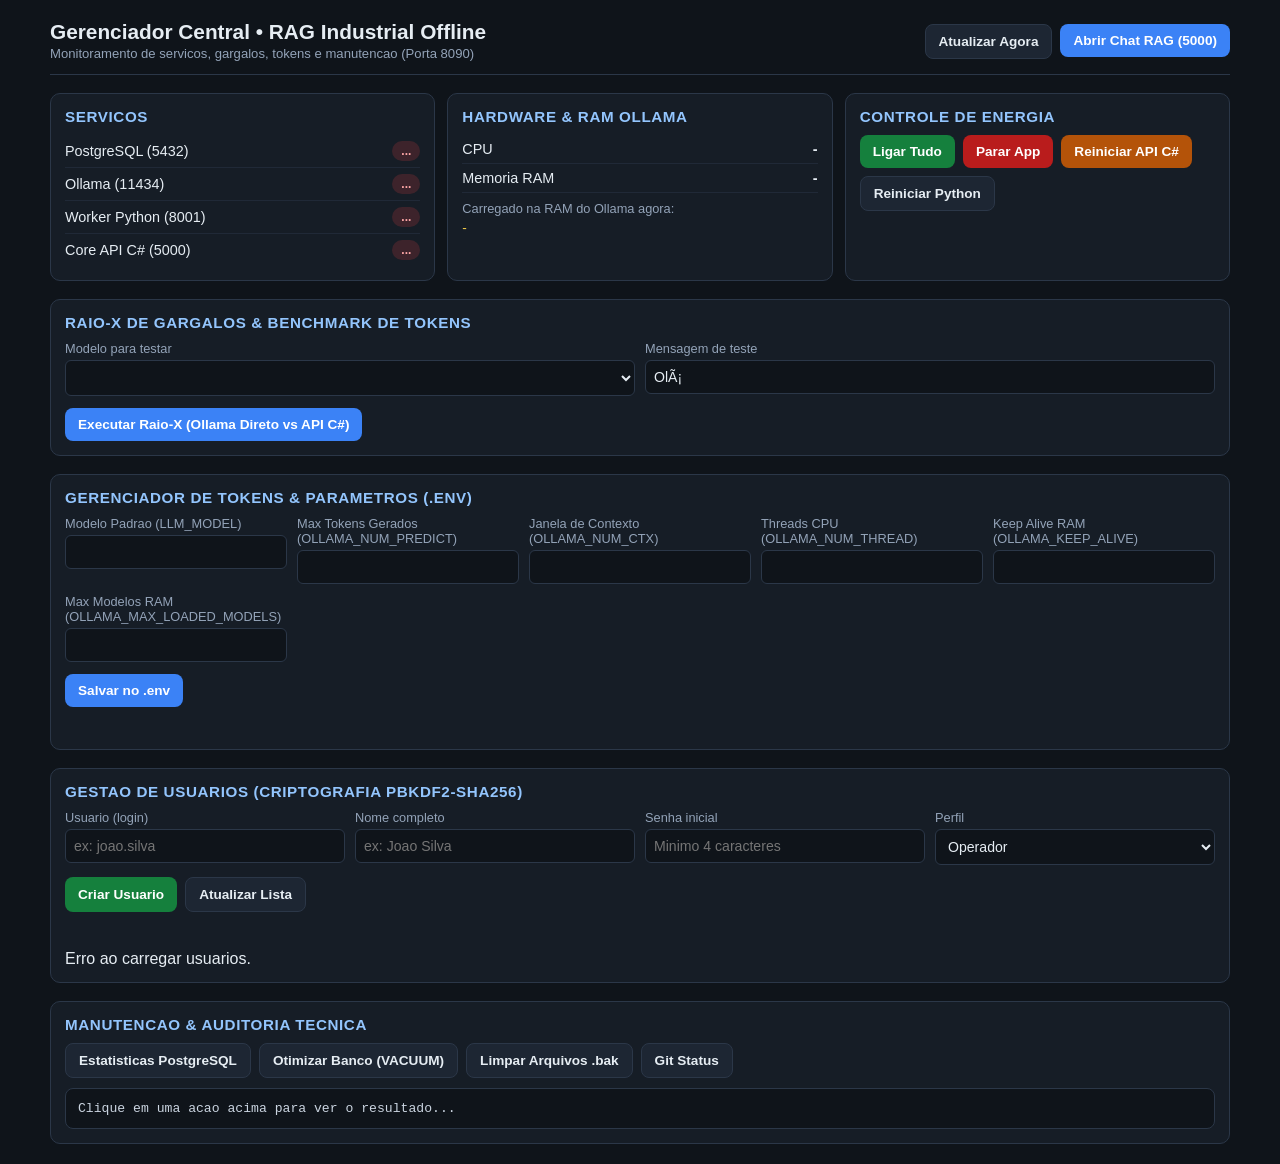
==== rag-manager-web/index.html @ 28e43dc7 "feat: Agentic RAG (Tool Calling), login PBKDF2-SHA256, gestao de usuarios no manager e UI Gemini" ====
<!DOCTYPE html>
<html lang="pt-BR">
<head>
  <meta charset="UTF-8" />
  <meta name="viewport" content="width=device-width, initial-scale=1.0" />
  <title>Gerenciador Central â€¢ RAG Industrial</title>
  <style>
    :root { --bg:#0f141a; --panel:#161d26; --alt:#1d2633; --border:#2b3748; --text:#e6edf3; --muted:#93a3b8; --accent:#3b82f6; --ok:#22c55e; --warn:#f59e0b; --err:#ef4444; }
    * { box-sizing: border-box; }
    body { margin:0; font-family: -apple-system, BlinkMacSystemFont, "Segoe UI", Roboto, sans-serif; background:var(--bg); color:var(--text); padding:20px; }
    .container { max-width: 1180px; margin: 0 auto; display: flex; flex-direction: column; gap: 18px; }
    header { display:flex; justify-content:space-between; align-items:center; flex-wrap:wrap; gap:10px; border-bottom:1px solid var(--border); padding-bottom:12px; }
    header h1 { margin:0; font-size:1.3rem; }
    .grid { display:grid; grid-template-columns: repeat(auto-fit, minmax(230px, 1fr)); gap:12px; }
    .card { background:var(--panel); border:1px solid var(--border); border-radius:10px; padding:14px; }
    .card h2 { margin:0 0 10px; font-size:0.95rem; color:#93c5fd; text-transform:uppercase; letter-spacing:0.04em; }
    .status-row { display:flex; justify-content:space-between; align-items:center; padding:6px 0; border-bottom:1px solid rgba(43,55,72,0.5); font-size:0.9rem; }
    .status-row:last-child { border-bottom:none; }
    .badge { padding:3px 9px; border-radius:999px; font-size:0.75rem; font-weight:700; }
    .badge.on { background:rgba(34,197,94,0.18); color:#86efac; }
    .badge.off { background:rgba(239,68,68,0.18); color:#fca5a5; }
    .btn-row { display:flex; flex-wrap:wrap; gap:8px; }
    button { border:none; border-radius:8px; padding:9px 13px; cursor:pointer; font-weight:600; font-size:0.85rem; }
    .btn-primary { background:var(--accent); color:#fff; }
    .btn-ok { background:#15803d; color:#fff; }
    .btn-warn { background:#b45309; color:#fff; }
    .btn-err { background:#b91c1c; color:#fff; }
    .btn-sec { background:var(--alt); color:var(--text); border:1px solid var(--border); }
    button:disabled { opacity:0.5; cursor:not-allowed; }
    .form-grid { display:grid; grid-template-columns: repeat(auto-fit, minmax(190px, 1fr)); gap:10px; margin-bottom:12px; }
    label { display:flex; flex-direction:column; gap:4px; font-size:0.8rem; color:var(--muted); }
    input, select { background:var(--bg); color:var(--text); border:1px solid var(--border); border-radius:6px; padding:8px; font-size:0.88rem; }
    pre { background:var(--bg); border:1px solid var(--border); border-radius:8px; padding:12px; overflow:auto; font-size:0.82rem; color:#cbd5e1; white-space:pre-wrap; margin:10px 0 0; }
    .diag-item { padding:8px 10px; border-left:3px solid var(--warn); background:rgba(245,158,11,0.1); border-radius:4px; margin-top:6px; font-size:0.86rem; }
    .diag-ok { border-left-color:var(--ok); background:rgba(34,197,94,0.1); }
    .toast { font-size:0.85rem; color:#86efac; margin-top:8px; min-height:20px; }
  </style>
</head>
<body>
  <div class="container">
    <header>
      <div>
        <h1>Gerenciador Central &bull; RAG Industrial Offline</h1>
        <span style="font-size:0.82rem;color:var(--muted)">Monitoramento de servicos, gargalos, tokens e manutencao (Porta 8090)</span>
      </div>
      <div class="btn-row">
        <button class="btn-sec" onclick="loadStatus()">Atualizar Agora</button>
        <a href="http://localhost:5000" target="_blank"><button class="btn-primary" type="button">Abrir Chat RAG (5000)</button></a>
      </div>
    </header>

    <div class="grid">
      <div class="card">
        <h2>Servicos</h2>
        <div class="status-row"><span>PostgreSQL (5432)</span><span id="st-pg" class="badge off">...</span></div>
        <div class="status-row"><span>Ollama (11434)</span><span id="st-ol" class="badge off">...</span></div>
        <div class="status-row"><span>Worker Python (8001)</span><span id="st-py" class="badge off">...</span></div>
        <div class="status-row"><span>Core API C# (5000)</span><span id="st-api" class="badge off">...</span></div>
      </div>

      <div class="card">
        <h2>Hardware &amp; RAM Ollama</h2>
        <div class="status-row"><span>CPU</span><strong id="hw-cpu">-</strong></div>
        <div class="status-row"><span>Memoria RAM</span><strong id="hw-ram">-</strong></div>
        <div style="margin-top:8px;font-size:0.8rem;color:var(--muted)">Carregado na RAM do Ollama agora:</div>
        <div id="ol-loaded" style="margin-top:4px;font-size:0.85rem;color:#fcd34d">-</div>
      </div>

      <div class="card">
        <h2>Controle de Energia</h2>
        <div class="btn-row">
          <button class="btn-ok" onclick="control('start_all')">Ligar Tudo</button>
          <button class="btn-err" onclick="control('stop_app')">Parar App</button>
          <button class="btn-warn" onclick="control('restart_api')">Reiniciar API C#</button>
          <button class="btn-sec" onclick="control('restart_python')">Reiniciar Python</button>
        </div>
        <div id="ctrl-msg" class="toast"></div>
      </div>
    </div>

    <div class="card">
      <h2>Raio-X de Gargalos &amp; Benchmark de Tokens</h2>
      <div class="form-grid">
        <label>Modelo para testar
          <select id="bench-model"></select>
        </label>
        <label>Mensagem de teste
          <input id="bench-prompt" value="OlÃ¡" />
        </label>
      </div>
      <button id="btn-bench" class="btn-primary" onclick="runBenchmark()">Executar Raio-X (Ollama Direto vs API C#)</button>
      <div id="bench-result"></div>
    </div>

    <div class="card">
      <h2>Gerenciador de Tokens &amp; Parametros (.env)</h2>
      <div class="form-grid">
        <label>Modelo Padrao (LLM_MODEL)<input id="env-LLM_MODEL" /></label>
        <label>Max Tokens Gerados (OLLAMA_NUM_PREDICT)<input id="env-OLLAMA_NUM_PREDICT" type="number" /></label>
        <label>Janela de Contexto (OLLAMA_NUM_CTX)<input id="env-OLLAMA_NUM_CTX" type="number" /></label>
        <label>Threads CPU (OLLAMA_NUM_THREAD)<input id="env-OLLAMA_NUM_THREAD" type="number" /></label>
        <label>Keep Alive RAM (OLLAMA_KEEP_ALIVE)<input id="env-OLLAMA_KEEP_ALIVE" /></label>
        <label>Max Modelos RAM (OLLAMA_MAX_LOADED_MODELS)<input id="env-OLLAMA_MAX_LOADED_MODELS" type="number" /></label>
      </div>
      <button class="btn-primary" onclick="saveEnv()">Salvar no .env</button>
      <div id="env-msg" class="toast"></div>
    </div>

        <div class="card">
      <h2>Gestao de Usuarios (Criptografia PBKDF2-SHA256)</h2>
      <div class="form-grid">
        <label>Usuario (login)<input id="u-user" placeholder="ex: joao.silva" /></label>
        <label>Nome completo<input id="u-nome" placeholder="ex: Joao Silva" /></label>
        <label>Senha inicial<input id="u-pass" type="password" placeholder="Minimo 4 caracteres" /></label>
        <label>Perfil<select id="u-perfil"><option value="operador">Operador</option><option value="admin">Administrador</option></select></label>
      </div>
      <div class="btn-row">
        <button class="btn-ok" onclick="createUser()">Criar Usuario</button>
        <button class="btn-sec" onclick="loadUsers()">Atualizar Lista</button>
      </div>
      <div id="u-msg" class="toast"></div>
      <div id="users-list" style="margin-top:10px"></div>
    </div>
    <div class="card">
      <h2>Manutencao &amp; Auditoria Tecnica</h2>
      <div class="btn-row">
        <button class="btn-sec" onclick="runMaint('db_stats')">Estatisticas PostgreSQL</button>
        <button class="btn-sec" onclick="runMaint('vacuum')">Otimizar Banco (VACUUM)</button>
        <button class="btn-sec" onclick="runMaint('clean_bak')">Limpar Arquivos .bak</button>
        <button class="btn-sec" onclick="runMaint('git_status')">Git Status</button>
      </div>
      <pre id="maint-out">Clique em uma acao acima para ver o resultado...</pre>
    </div>
  </div>

  <script>
    let envLoaded = false;

    function setBadge(id, ok) {
      const el = document.getElementById(id);
      el.textContent = ok ? "ONLINE" : "OFFLINE";
      el.className = "badge " + (ok ? "on" : "off");
    }

    async function loadStatus() {
      try {
        const res = await fetch("/api/status");
        const d = await res.json();
        setBadge("st-pg", d.services.postgres);
        setBadge("st-ol", d.services.ollama);
        setBadge("st-py", d.services.python_worker);
        setBadge("st-api", d.services.core_api);

        document.getElementById("hw-cpu").textContent = d.system.cpu_percent !== null ? d.system.cpu_percent + "%" : "N/D";
        document.getElementById("hw-ram").textContent = d.system.ram_total_gb !== null
          ? `${d.system.ram_used_gb} / ${d.system.ram_total_gb} GB (${d.system.ram_percent}%)` : "N/D";

        document.getElementById("ol-loaded").textContent = d.ollama_loaded.length
          ? d.ollama_loaded.map(m => `${m.name} (${m.size_gb} GB)`).join(", ")
          : "Nenhum modelo na RAM (cold start na proxima consulta)";

        const sel = document.getElementById("bench-model");
        if (sel.options.length === 0 && d.ollama_installed.length) {
          sel.innerHTML = d.ollama_installed.map(m => `<option value="${m.name}">${m.name} (${m.size_gb} GB)</option>`).join("");
          sel.value = d.env.LLM_MODEL || d.ollama_installed[0].name;
        }

        if (!envLoaded) {
          ["LLM_MODEL","OLLAMA_NUM_PREDICT","OLLAMA_NUM_CTX","OLLAMA_NUM_THREAD","OLLAMA_KEEP_ALIVE","OLLAMA_MAX_LOADED_MODELS"]
            .forEach(k => { const inp = document.getElementById("env-" + k); if (inp) inp.value = d.env[k] || ""; });
          envLoaded = true;
        }
      } catch (e) { console.error(e); }
    }

    async function control(action) {
      document.getElementById("ctrl-msg").textContent = "Executando...";
      const res = await fetch("/api/control/" + action, { method: "POST" });
      const d = await res.json();
      document.getElementById("ctrl-msg").textContent = d.message || "Concluido";
      setTimeout(loadStatus, 1500);
    }

    async function saveEnv() {
      const keys = ["LLM_MODEL","OLLAMA_NUM_PREDICT","OLLAMA_NUM_CTX","OLLAMA_NUM_THREAD","OLLAMA_KEEP_ALIVE","OLLAMA_MAX_LOADED_MODELS"];
      const values = {};
      keys.forEach(k => values[k] = document.getElementById("env-" + k).value);
      const res = await fetch("/api/env", {
        method: "POST", headers: {"Content-Type":"application/json"},
        body: JSON.stringify({ values })
      });
      const d = await res.json();
      document.getElementById("env-msg").textContent = d.message;
    }

    async function runBenchmark() {
      const btn = document.getElementById("btn-bench");
      const box = document.getElementById("bench-result");
      btn.disabled = true;
      box.innerHTML = "<pre>Executando teste no Ollama e na Core API C#... aguarde...</pre>";
      try {
        const res = await fetch("/api/benchmark", {
          method: "POST", headers: {"Content-Type":"application/json"},
          body: JSON.stringify({
            modelo: document.getElementById("bench-model").value,
            prompt: document.getElementById("bench-prompt").value
          })
        });
        const d = await res.json();
        if (!res.ok) throw new Error(d.detail || "Erro");
        const o = d.ollama;
        const diags = d.diagnostico.map(msg =>
          `<div class="diag-item ${msg.startsWith('Desempenho') ? 'diag-ok' : ''}">${msg}</div>`
        ).join("");
        box.innerHTML = `
          <pre>Modelo: ${d.modelo}
Carga na RAM (load_duration) : ${o.load_s}s
Avaliacao Prompt             : ${o.prompt_eval_s}s (${o.in_tokens} tokens)
Geracao Resposta             : ${o.eval_s}s (${o.out_tokens} tokens -> ${o.tokens_per_sec} tok/s)
Total Ollama Direto          : ${o.total_s}s
Total Core API C# (/api/chat): ${d.core_api_total_s !== null ? d.core_api_total_s + "s" : "API C# Offline"}
Resposta: "${d.resposta}"</pre>
          ${diags}
        `;
        loadStatus();
    async function loadUsers() {
      const box = document.getElementById("users-list");
      try {
        const res = await fetch("/api/users");
        const users = await res.json();
        box.innerHTML = users.map(u => `
          <div class="status-row">
            <span><strong>${u.username}</strong> (${u.nome_exibicao}) &bull; <small>${u.perfil}</small></span>
            <div class="btn-row">
              <button class="btn-sec" onclick="resetPass('${u.id}','${u.username}')">Trocar Senha</button>
              <button class="btn-err" onclick="deleteUser('${u.id}','${u.username}')">Excluir</button>
            </div>
          </div>
        `).join("") || "Nenhum usuario cadastrado.";
      } catch { box.textContent = "Erro ao carregar usuarios."; }
    }
    async function createUser() {
      const res = await fetch("/api/users", {
        method: "POST", headers: {"Content-Type":"application/json"},
        body: JSON.stringify({
          username: document.getElementById("u-user").value,
          nome_exibicao: document.getElementById("u-nome").value,
          senha: document.getElementById("u-pass").value,
          perfil: document.getElementById("u-perfil").value
        })
      });
      const d = await res.json();
      document.getElementById("u-msg").textContent = d.message || d.detail;
      if (res.ok) { document.getElementById("u-user").value=""; document.getElementById("u-nome").value=""; document.getElementById("u-pass").value=""; loadUsers(); }
    }
    async function resetPass(id, uname) {
      const p = prompt("Nova senha para " + uname + ":");
      if (!p) return;
      const res = await fetch(`/api/users/${id}/password`, { method: "POST", headers: {"Content-Type":"application/json"}, body: JSON.stringify({ nova_senha: p }) });
      const d = await res.json();
      document.getElementById("u-msg").textContent = d.message || d.detail;
    }
    async function deleteUser(id, uname) {
      if (!confirm("Excluir definitivamente o usuario " + uname + " e todas as suas conversas?")) return;
      await fetch(`/api/users/${id}`, { method: "DELETE" });
      loadUsers();
    }
    loadUsers();
      } catch (e) {
        box.innerHTML = `<pre style="color:#fca5a5">Erro: ${e.message}</pre>`;
      } finally {
        btn.disabled = false;
      }
    }

    async function runMaint(task) {
      const out = document.getElementById("maint-out");
      out.textContent = "Executando...";
      const res = await fetch("/api/maintenance/" + task, { method: "POST" });
      const d = await res.json();
      out.textContent = d.output || "Concluido.";
    }

    loadStatus();
    async function loadUsers() {
      const box = document.getElementById("users-list");
      try {
        const res = await fetch("/api/users");
        const users = await res.json();
        box.innerHTML = users.map(u => `
          <div class="status-row">
            <span><strong>${u.username}</strong> (${u.nome_exibicao}) &bull; <small>${u.perfil}</small></span>
            <div class="btn-row">
              <button class="btn-sec" onclick="resetPass('${u.id}','${u.username}')">Trocar Senha</button>
              <button class="btn-err" onclick="deleteUser('${u.id}','${u.username}')">Excluir</button>
            </div>
          </div>
        `).join("") || "Nenhum usuario cadastrado.";
      } catch { box.textContent = "Erro ao carregar usuarios."; }
    }
    async function createUser() {
      const res = await fetch("/api/users", {
        method: "POST", headers: {"Content-Type":"application/json"},
        body: JSON.stringify({
          username: document.getElementById("u-user").value,
          nome_exibicao: document.getElementById("u-nome").value,
          senha: document.getElementById("u-pass").value,
          perfil: document.getElementById("u-perfil").value
        })
      });
      const d = await res.json();
      document.getElementById("u-msg").textContent = d.message || d.detail;
      if (res.ok) { document.getElementById("u-user").value=""; document.getElementById("u-nome").value=""; document.getElementById("u-pass").value=""; loadUsers(); }
    }
    async function resetPass(id, uname) {
      const p = prompt("Nova senha para " + uname + ":");
      if (!p) return;
      const res = await fetch(`/api/users/${id}/password`, { method: "POST", headers: {"Content-Type":"application/json"}, body: JSON.stringify({ nova_senha: p }) });
      const d = await res.json();
      document.getElementById("u-msg").textContent = d.message || d.detail;
    }
    async function deleteUser(id, uname) {
      if (!confirm("Excluir definitivamente o usuario " + uname + " e todas as suas conversas?")) return;
      await fetch(`/api/users/${id}`, { method: "DELETE" });
      loadUsers();
    }
    loadUsers();
    setInterval(loadStatus, 5000);
  </script>
</body>
</html>
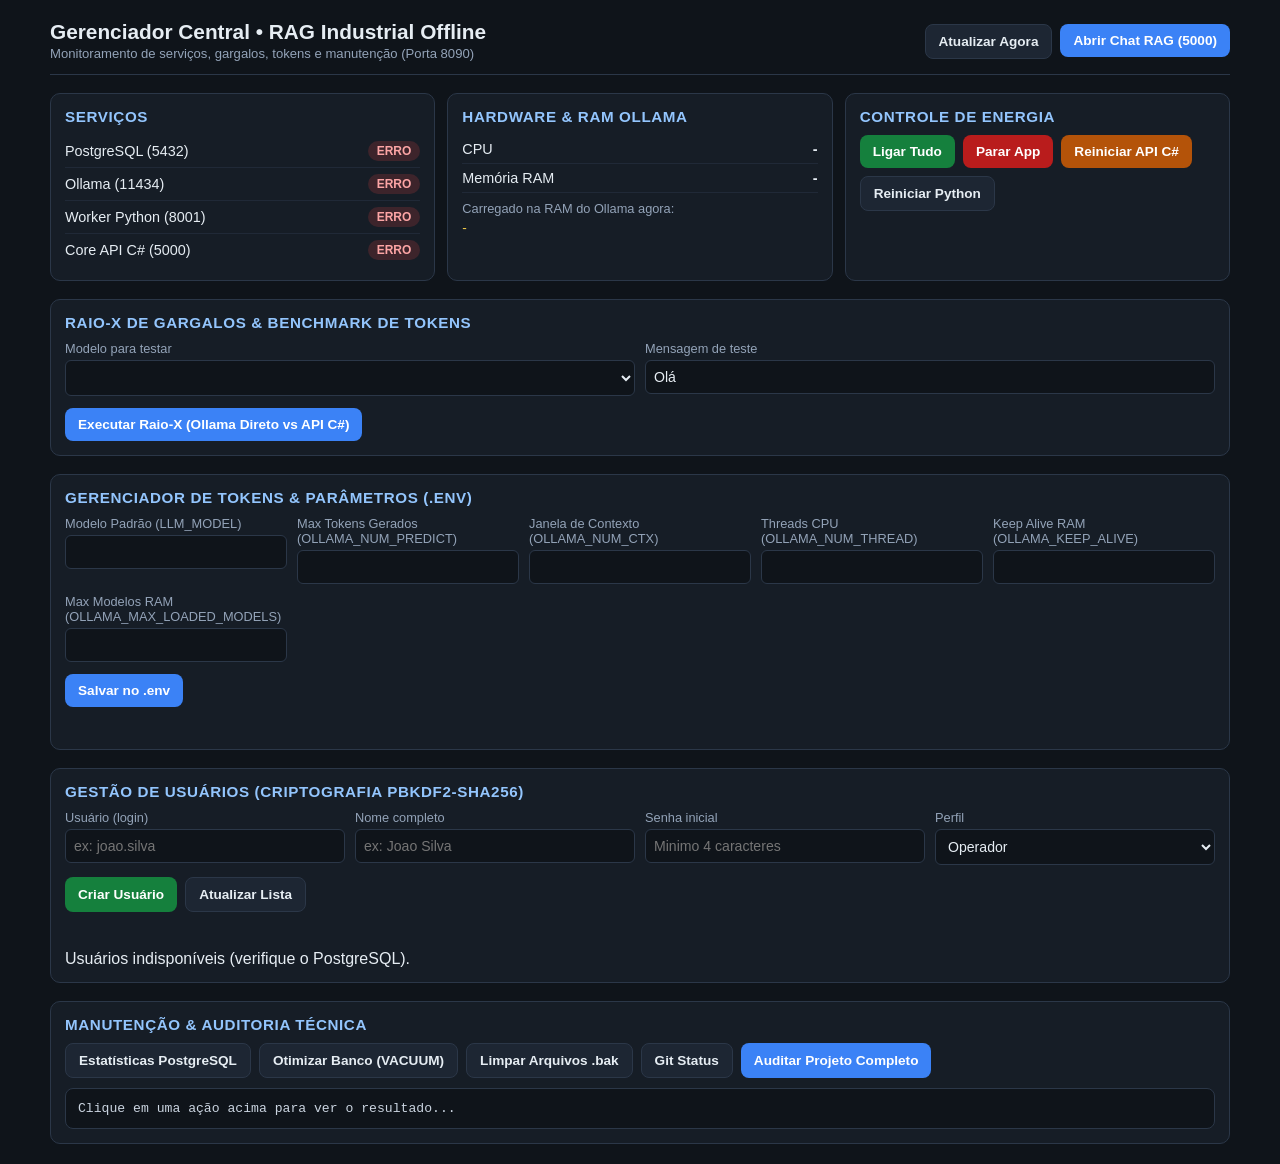
==== commit 23afcb5d: "feat: painel gerenciador (auditoria, benchmark autenticado, gestao de usuarios) e agente RAG" ====
--- a/rag-manager-web/index.html
+++ b/rag-manager-web/index.html
@@ -3,7 +3,7 @@
 <head>
   <meta charset="UTF-8" />
   <meta name="viewport" content="width=device-width, initial-scale=1.0" />
-  <title>Gerenciador Central â€¢ RAG Industrial</title>
+  <title>Gerenciador Central &bull; RAG Industrial</title>
   <style>
     :root { --bg:#0f141a; --panel:#161d26; --alt:#1d2633; --border:#2b3748; --text:#e6edf3; --muted:#93a3b8; --accent:#3b82f6; --ok:#22c55e; --warn:#f59e0b; --err:#ef4444; }
     * { box-sizing: border-box; }
@@ -14,7 +14,7 @@
     .grid { display:grid; grid-template-columns: repeat(auto-fit, minmax(230px, 1fr)); gap:12px; }
     .card { background:var(--panel); border:1px solid var(--border); border-radius:10px; padding:14px; }
     .card h2 { margin:0 0 10px; font-size:0.95rem; color:#93c5fd; text-transform:uppercase; letter-spacing:0.04em; }
-    .status-row { display:flex; justify-content:space-between; align-items:center; padding:6px 0; border-bottom:1px solid rgba(43,55,72,0.5); font-size:0.9rem; }
+    .status-row { display:flex; justify-content:space-between; align-items:center; padding:6px 0; border-bottom:1px solid rgba(43,55,72,0.5); font-size:0.9rem; gap:8px; }
     .status-row:last-child { border-bottom:none; }
     .badge { padding:3px 9px; border-radius:999px; font-size:0.75rem; font-weight:700; }
     .badge.on { background:rgba(34,197,94,0.18); color:#86efac; }
@@ -41,17 +41,17 @@
     <header>
       <div>
         <h1>Gerenciador Central &bull; RAG Industrial Offline</h1>
-        <span style="font-size:0.82rem;color:var(--muted)">Monitoramento de servicos, gargalos, tokens e manutencao (Porta 8090)</span>
+        <span style="font-size:0.82rem;color:var(--muted)">Monitoramento de servi&ccedil;os, gargalos, tokens e manuten&ccedil;&atilde;o (Porta 8090)</span>
       </div>
       <div class="btn-row">
-        <button class="btn-sec" onclick="loadStatus()">Atualizar Agora</button>
+        <button class="btn-sec" type="button" onclick="loadStatus()">Atualizar Agora</button>
         <a href="http://localhost:5000" target="_blank"><button class="btn-primary" type="button">Abrir Chat RAG (5000)</button></a>
       </div>
     </header>
 
     <div class="grid">
       <div class="card">
-        <h2>Servicos</h2>
+        <h2>Servi&ccedil;os</h2>
         <div class="status-row"><span>PostgreSQL (5432)</span><span id="st-pg" class="badge off">...</span></div>
         <div class="status-row"><span>Ollama (11434)</span><span id="st-ol" class="badge off">...</span></div>
         <div class="status-row"><span>Worker Python (8001)</span><span id="st-py" class="badge off">...</span></div>
@@ -61,7 +61,7 @@
       <div class="card">
         <h2>Hardware &amp; RAM Ollama</h2>
         <div class="status-row"><span>CPU</span><strong id="hw-cpu">-</strong></div>
-        <div class="status-row"><span>Memoria RAM</span><strong id="hw-ram">-</strong></div>
+        <div class="status-row"><span>Mem&oacute;ria RAM</span><strong id="hw-ram">-</strong></div>
         <div style="margin-top:8px;font-size:0.8rem;color:var(--muted)">Carregado na RAM do Ollama agora:</div>
         <div id="ol-loaded" style="margin-top:4px;font-size:0.85rem;color:#fcd34d">-</div>
       </div>
@@ -69,10 +69,10 @@
       <div class="card">
         <h2>Controle de Energia</h2>
         <div class="btn-row">
-          <button class="btn-ok" onclick="control('start_all')">Ligar Tudo</button>
-          <button class="btn-err" onclick="control('stop_app')">Parar App</button>
-          <button class="btn-warn" onclick="control('restart_api')">Reiniciar API C#</button>
-          <button class="btn-sec" onclick="control('restart_python')">Reiniciar Python</button>
+          <button class="btn-ok" type="button" onclick="control('start_all')">Ligar Tudo</button>
+          <button class="btn-err" type="button" onclick="control('stop_app')">Parar App</button>
+          <button class="btn-warn" type="button" onclick="control('restart_api')">Reiniciar API C#</button>
+          <button class="btn-sec" type="button" onclick="control('restart_python')">Reiniciar Python</button>
         </div>
         <div id="ctrl-msg" class="toast"></div>
       </div>
@@ -85,51 +85,53 @@
           <select id="bench-model"></select>
         </label>
         <label>Mensagem de teste
-          <input id="bench-prompt" value="OlÃ¡" />
+          <input id="bench-prompt" value="Ol&aacute;" />
         </label>
       </div>
-      <button id="btn-bench" class="btn-primary" onclick="runBenchmark()">Executar Raio-X (Ollama Direto vs API C#)</button>
+      <button id="btn-bench" class="btn-primary" type="button" onclick="runBenchmark()">Executar Raio-X (Ollama Direto vs API C#)</button>
       <div id="bench-result"></div>
     </div>
 
     <div class="card">
-      <h2>Gerenciador de Tokens &amp; Parametros (.env)</h2>
+      <h2>Gerenciador de Tokens &amp; Par&acirc;metros (.env)</h2>
       <div class="form-grid">
-        <label>Modelo Padrao (LLM_MODEL)<input id="env-LLM_MODEL" /></label>
+        <label>Modelo Padr&atilde;o (LLM_MODEL)<input id="env-LLM_MODEL" /></label>
         <label>Max Tokens Gerados (OLLAMA_NUM_PREDICT)<input id="env-OLLAMA_NUM_PREDICT" type="number" /></label>
         <label>Janela de Contexto (OLLAMA_NUM_CTX)<input id="env-OLLAMA_NUM_CTX" type="number" /></label>
         <label>Threads CPU (OLLAMA_NUM_THREAD)<input id="env-OLLAMA_NUM_THREAD" type="number" /></label>
         <label>Keep Alive RAM (OLLAMA_KEEP_ALIVE)<input id="env-OLLAMA_KEEP_ALIVE" /></label>
         <label>Max Modelos RAM (OLLAMA_MAX_LOADED_MODELS)<input id="env-OLLAMA_MAX_LOADED_MODELS" type="number" /></label>
       </div>
-      <button class="btn-primary" onclick="saveEnv()">Salvar no .env</button>
+      <button class="btn-primary" type="button" onclick="saveEnv()">Salvar no .env</button>
       <div id="env-msg" class="toast"></div>
     </div>
 
-        <div class="card">
-      <h2>Gestao de Usuarios (Criptografia PBKDF2-SHA256)</h2>
+    <div class="card">
+      <h2>Gest&atilde;o de Usu&aacute;rios (Criptografia PBKDF2-SHA256)</h2>
       <div class="form-grid">
-        <label>Usuario (login)<input id="u-user" placeholder="ex: joao.silva" /></label>
+        <label>Usu&aacute;rio (login)<input id="u-user" placeholder="ex: joao.silva" /></label>
         <label>Nome completo<input id="u-nome" placeholder="ex: Joao Silva" /></label>
         <label>Senha inicial<input id="u-pass" type="password" placeholder="Minimo 4 caracteres" /></label>
         <label>Perfil<select id="u-perfil"><option value="operador">Operador</option><option value="admin">Administrador</option></select></label>
       </div>
       <div class="btn-row">
-        <button class="btn-ok" onclick="createUser()">Criar Usuario</button>
-        <button class="btn-sec" onclick="loadUsers()">Atualizar Lista</button>
+        <button class="btn-ok" type="button" onclick="createUser()">Criar Usu&aacute;rio</button>
+        <button class="btn-sec" type="button" onclick="loadUsers()">Atualizar Lista</button>
       </div>
       <div id="u-msg" class="toast"></div>
       <div id="users-list" style="margin-top:10px"></div>
     </div>
+
     <div class="card">
-      <h2>Manutencao &amp; Auditoria Tecnica</h2>
+      <h2>Manuten&ccedil;&atilde;o &amp; Auditoria T&eacute;cnica</h2>
       <div class="btn-row">
-        <button class="btn-sec" onclick="runMaint('db_stats')">Estatisticas PostgreSQL</button>
-        <button class="btn-sec" onclick="runMaint('vacuum')">Otimizar Banco (VACUUM)</button>
-        <button class="btn-sec" onclick="runMaint('clean_bak')">Limpar Arquivos .bak</button>
-        <button class="btn-sec" onclick="runMaint('git_status')">Git Status</button>
-      </div>
-      <pre id="maint-out">Clique em uma acao acima para ver o resultado...</pre>
+        <button class="btn-sec" type="button" onclick="runMaint('db_stats')">Estat&iacute;sticas PostgreSQL</button>
+        <button class="btn-sec" type="button" onclick="runMaint('vacuum')">Otimizar Banco (VACUUM)</button>
+        <button class="btn-sec" type="button" onclick="runMaint('clean_bak')">Limpar Arquivos .bak</button>
+        <button class="btn-sec" type="button" onclick="runMaint('git_status')">Git Status</button>
+        <button class="btn-primary" type="button" onclick="runMaint('project_audit')">Auditar Projeto Completo</button>
+      </div>
+      <pre id="maint-out">Clique em uma a&ccedil;&atilde;o acima para ver o resultado...</pre>
     </div>
   </div>
 
@@ -138,6 +140,7 @@
 
     function setBadge(id, ok) {
       const el = document.getElementById(id);
+      if (!el) return;
       el.textContent = ok ? "ONLINE" : "OFFLINE";
       el.className = "badge " + (ok ? "on" : "off");
     }
@@ -145,6 +148,7 @@
     async function loadStatus() {
       try {
         const res = await fetch("/api/status");
+        if (!res.ok) throw new Error("HTTP " + res.status);
         const d = await res.json();
         setBadge("st-pg", d.services.postgres);
         setBadge("st-ol", d.services.ollama);
@@ -157,7 +161,7 @@
 
         document.getElementById("ol-loaded").textContent = d.ollama_loaded.length
           ? d.ollama_loaded.map(m => `${m.name} (${m.size_gb} GB)`).join(", ")
-          : "Nenhum modelo na RAM (cold start na proxima consulta)";
+          : "Nenhum modelo na RAM (cold start na pr\u00f3xima consulta)";
 
         const sel = document.getElementById("bench-model");
         if (sel.options.length === 0 && d.ollama_installed.length) {
@@ -165,19 +169,25 @@
           sel.value = d.env.LLM_MODEL || d.ollama_installed[0].name;
         }
 
-        if (!envLoaded) {
+        if (!envLoaded && d.env) {
           ["LLM_MODEL","OLLAMA_NUM_PREDICT","OLLAMA_NUM_CTX","OLLAMA_NUM_THREAD","OLLAMA_KEEP_ALIVE","OLLAMA_MAX_LOADED_MODELS"]
             .forEach(k => { const inp = document.getElementById("env-" + k); if (inp) inp.value = d.env[k] || ""; });
           envLoaded = true;
         }
-      } catch (e) { console.error(e); }
+      } catch (e) {
+        console.error("Erro em loadStatus:", e);
+        ["st-pg","st-ol","st-py","st-api"].forEach(id => {
+          const el = document.getElementById(id);
+          if (el) { el.textContent = "ERRO"; el.className = "badge off"; }
+        });
+      }
     }
 
     async function control(action) {
       document.getElementById("ctrl-msg").textContent = "Executando...";
       const res = await fetch("/api/control/" + action, { method: "POST" });
       const d = await res.json();
-      document.getElementById("ctrl-msg").textContent = d.message || "Concluido";
+      document.getElementById("ctrl-msg").textContent = d.message || "Conclu\u00eddo";
       setTimeout(loadStatus, 1500);
     }
 
@@ -215,30 +225,51 @@
         box.innerHTML = `
           <pre>Modelo: ${d.modelo}
 Carga na RAM (load_duration) : ${o.load_s}s
-Avaliacao Prompt             : ${o.prompt_eval_s}s (${o.in_tokens} tokens)
-Geracao Resposta             : ${o.eval_s}s (${o.out_tokens} tokens -> ${o.tokens_per_sec} tok/s)
+Avalia&ccedil;&atilde;o Prompt             : ${o.prompt_eval_s}s (${o.in_tokens} tokens)
+Gera&ccedil;&atilde;o Resposta             : ${o.eval_s}s (${o.out_tokens} tokens -> ${o.tokens_per_sec} tok/s)
 Total Ollama Direto          : ${o.total_s}s
 Total Core API C# (/api/chat): ${d.core_api_total_s !== null ? d.core_api_total_s + "s" : "API C# Offline"}
 Resposta: "${d.resposta}"</pre>
           ${diags}
         `;
         loadStatus();
+      } catch (e) {
+        box.innerHTML = `<pre style="color:#fca5a5">Erro: ${e.message}</pre>`;
+      } finally {
+        btn.disabled = false;
+      }
+    }
+
+    async function runMaint(task) {
+      const out = document.getElementById("maint-out");
+      out.textContent = "Executando...";
+      try {
+        const res = await fetch("/api/maintenance/" + task, { method: "POST" });
+        const d = await res.json();
+        out.textContent = d.output || "Conclu\u00eddo.";
+      } catch (e) {
+        out.textContent = "Erro: " + e.message;
+      }
+    }
+
     async function loadUsers() {
       const box = document.getElementById("users-list");
       try {
         const res = await fetch("/api/users");
+        if (!res.ok) throw new Error("HTTP " + res.status);
         const users = await res.json();
         box.innerHTML = users.map(u => `
           <div class="status-row">
             <span><strong>${u.username}</strong> (${u.nome_exibicao}) &bull; <small>${u.perfil}</small></span>
             <div class="btn-row">
-              <button class="btn-sec" onclick="resetPass('${u.id}','${u.username}')">Trocar Senha</button>
-              <button class="btn-err" onclick="deleteUser('${u.id}','${u.username}')">Excluir</button>
+              <button class="btn-sec" type="button" onclick="resetPass('${u.id}','${u.username}')">Trocar Senha</button>
+              <button class="btn-err" type="button" onclick="deleteUser('${u.id}','${u.username}')">Excluir</button>
             </div>
           </div>
-        `).join("") || "Nenhum usuario cadastrado.";
-      } catch { box.textContent = "Erro ao carregar usuarios."; }
-    }
+        `).join("") || "Nenhum usu\u00e1rio cadastrado.";
+      } catch { box.textContent = "Usu\u00e1rios indispon\u00edveis (verifique o PostgreSQL)."; }
+    }
+
     async function createUser() {
       const res = await fetch("/api/users", {
         method: "POST", headers: {"Content-Type":"application/json"},
@@ -253,6 +284,7 @@
       document.getElementById("u-msg").textContent = d.message || d.detail;
       if (res.ok) { document.getElementById("u-user").value=""; document.getElementById("u-nome").value=""; document.getElementById("u-pass").value=""; loadUsers(); }
     }
+
     async function resetPass(id, uname) {
       const p = prompt("Nova senha para " + uname + ":");
       if (!p) return;
@@ -260,70 +292,14 @@
       const d = await res.json();
       document.getElementById("u-msg").textContent = d.message || d.detail;
     }
+
     async function deleteUser(id, uname) {
-      if (!confirm("Excluir definitivamente o usuario " + uname + " e todas as suas conversas?")) return;
+      if (!confirm("Excluir definitivamente o usu\u00e1rio " + uname + " e todas as suas conversas?")) return;
       await fetch(`/api/users/${id}`, { method: "DELETE" });
       loadUsers();
     }
-    loadUsers();
-      } catch (e) {
-        box.innerHTML = `<pre style="color:#fca5a5">Erro: ${e.message}</pre>`;
-      } finally {
-        btn.disabled = false;
-      }
-    }
-
-    async function runMaint(task) {
-      const out = document.getElementById("maint-out");
-      out.textContent = "Executando...";
-      const res = await fetch("/api/maintenance/" + task, { method: "POST" });
-      const d = await res.json();
-      out.textContent = d.output || "Concluido.";
-    }
 
     loadStatus();
-    async function loadUsers() {
-      const box = document.getElementById("users-list");
-      try {
-        const res = await fetch("/api/users");
-        const users = await res.json();
-        box.innerHTML = users.map(u => `
-          <div class="status-row">
-            <span><strong>${u.username}</strong> (${u.nome_exibicao}) &bull; <small>${u.perfil}</small></span>
-            <div class="btn-row">
-              <button class="btn-sec" onclick="resetPass('${u.id}','${u.username}')">Trocar Senha</button>
-              <button class="btn-err" onclick="deleteUser('${u.id}','${u.username}')">Excluir</button>
-            </div>
-          </div>
-        `).join("") || "Nenhum usuario cadastrado.";
-      } catch { box.textContent = "Erro ao carregar usuarios."; }
-    }
-    async function createUser() {
-      const res = await fetch("/api/users", {
-        method: "POST", headers: {"Content-Type":"application/json"},
-        body: JSON.stringify({
-          username: document.getElementById("u-user").value,
-          nome_exibicao: document.getElementById("u-nome").value,
-          senha: document.getElementById("u-pass").value,
-          perfil: document.getElementById("u-perfil").value
-        })
-      });
-      const d = await res.json();
-      document.getElementById("u-msg").textContent = d.message || d.detail;
-      if (res.ok) { document.getElementById("u-user").value=""; document.getElementById("u-nome").value=""; document.getElementById("u-pass").value=""; loadUsers(); }
-    }
-    async function resetPass(id, uname) {
-      const p = prompt("Nova senha para " + uname + ":");
-      if (!p) return;
-      const res = await fetch(`/api/users/${id}/password`, { method: "POST", headers: {"Content-Type":"application/json"}, body: JSON.stringify({ nova_senha: p }) });
-      const d = await res.json();
-      document.getElementById("u-msg").textContent = d.message || d.detail;
-    }
-    async function deleteUser(id, uname) {
-      if (!confirm("Excluir definitivamente o usuario " + uname + " e todas as suas conversas?")) return;
-      await fetch(`/api/users/${id}`, { method: "DELETE" });
-      loadUsers();
-    }
     loadUsers();
     setInterval(loadStatus, 5000);
   </script>
